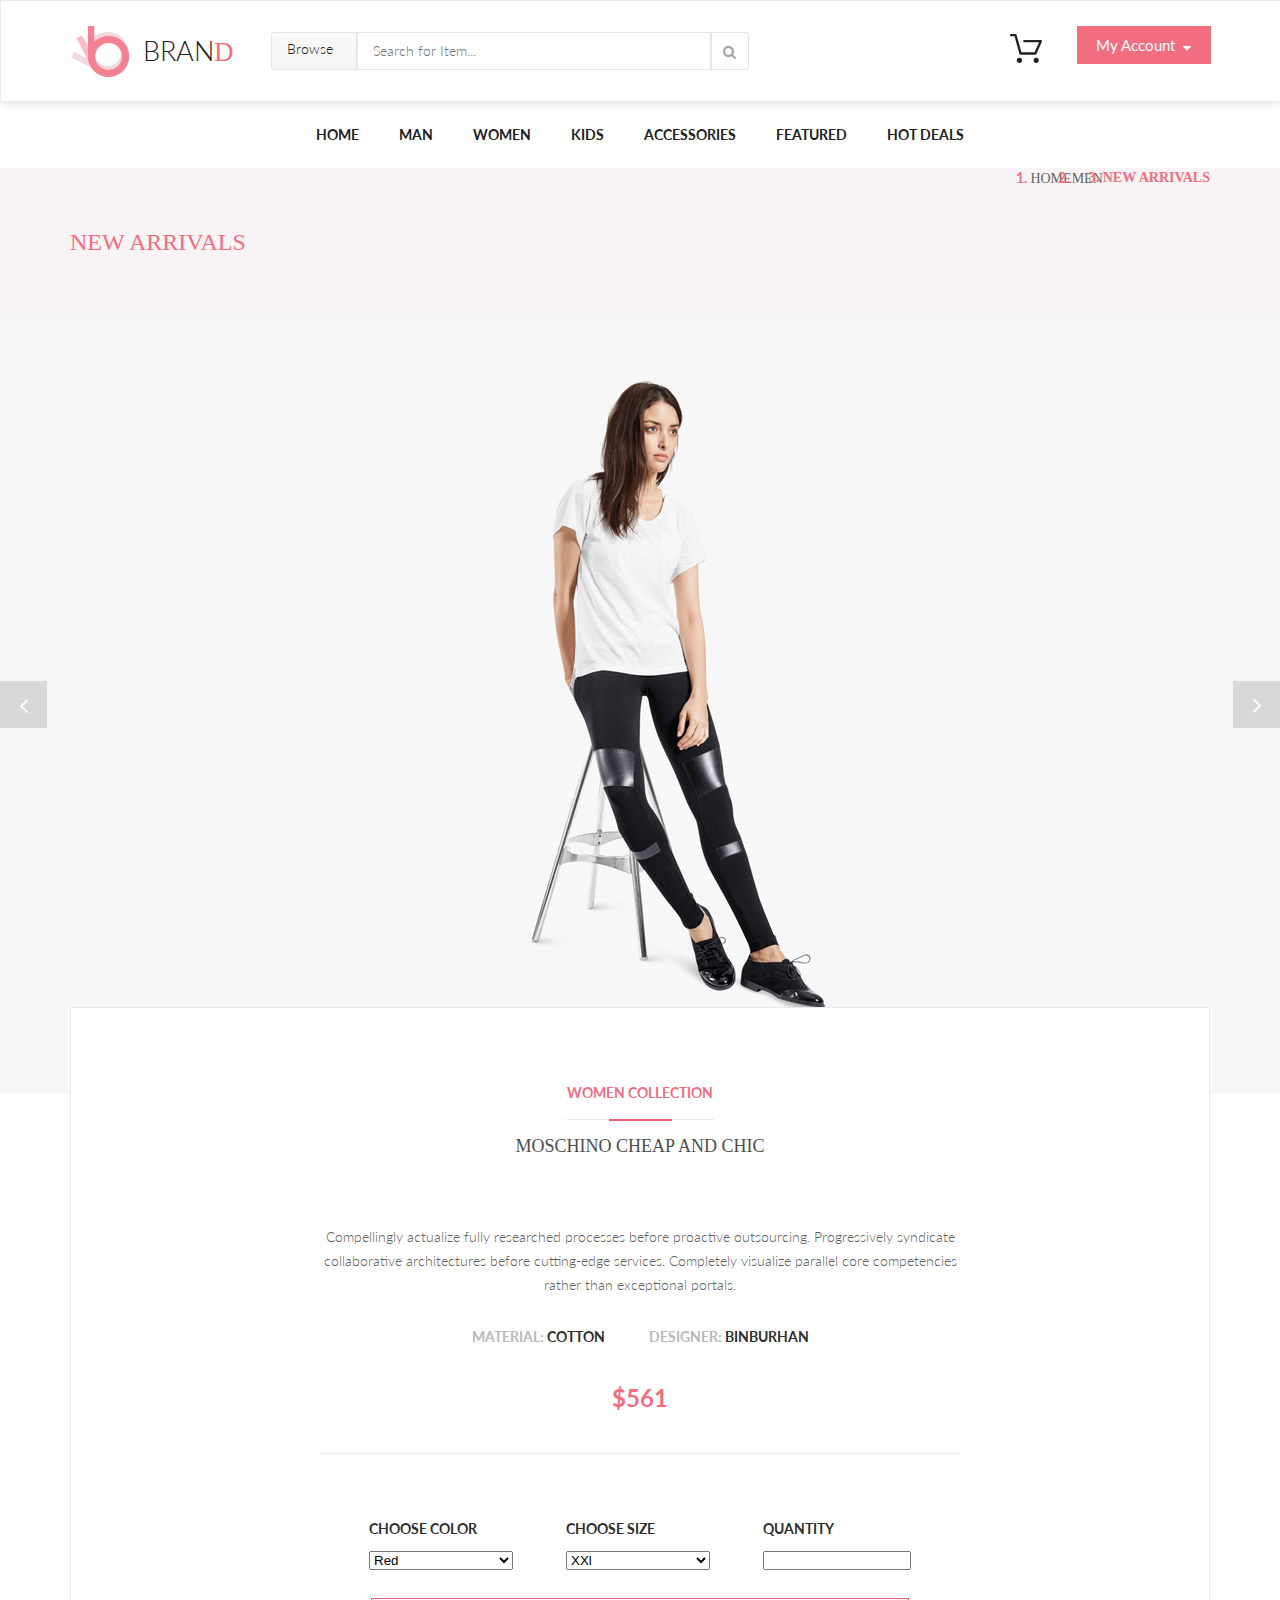
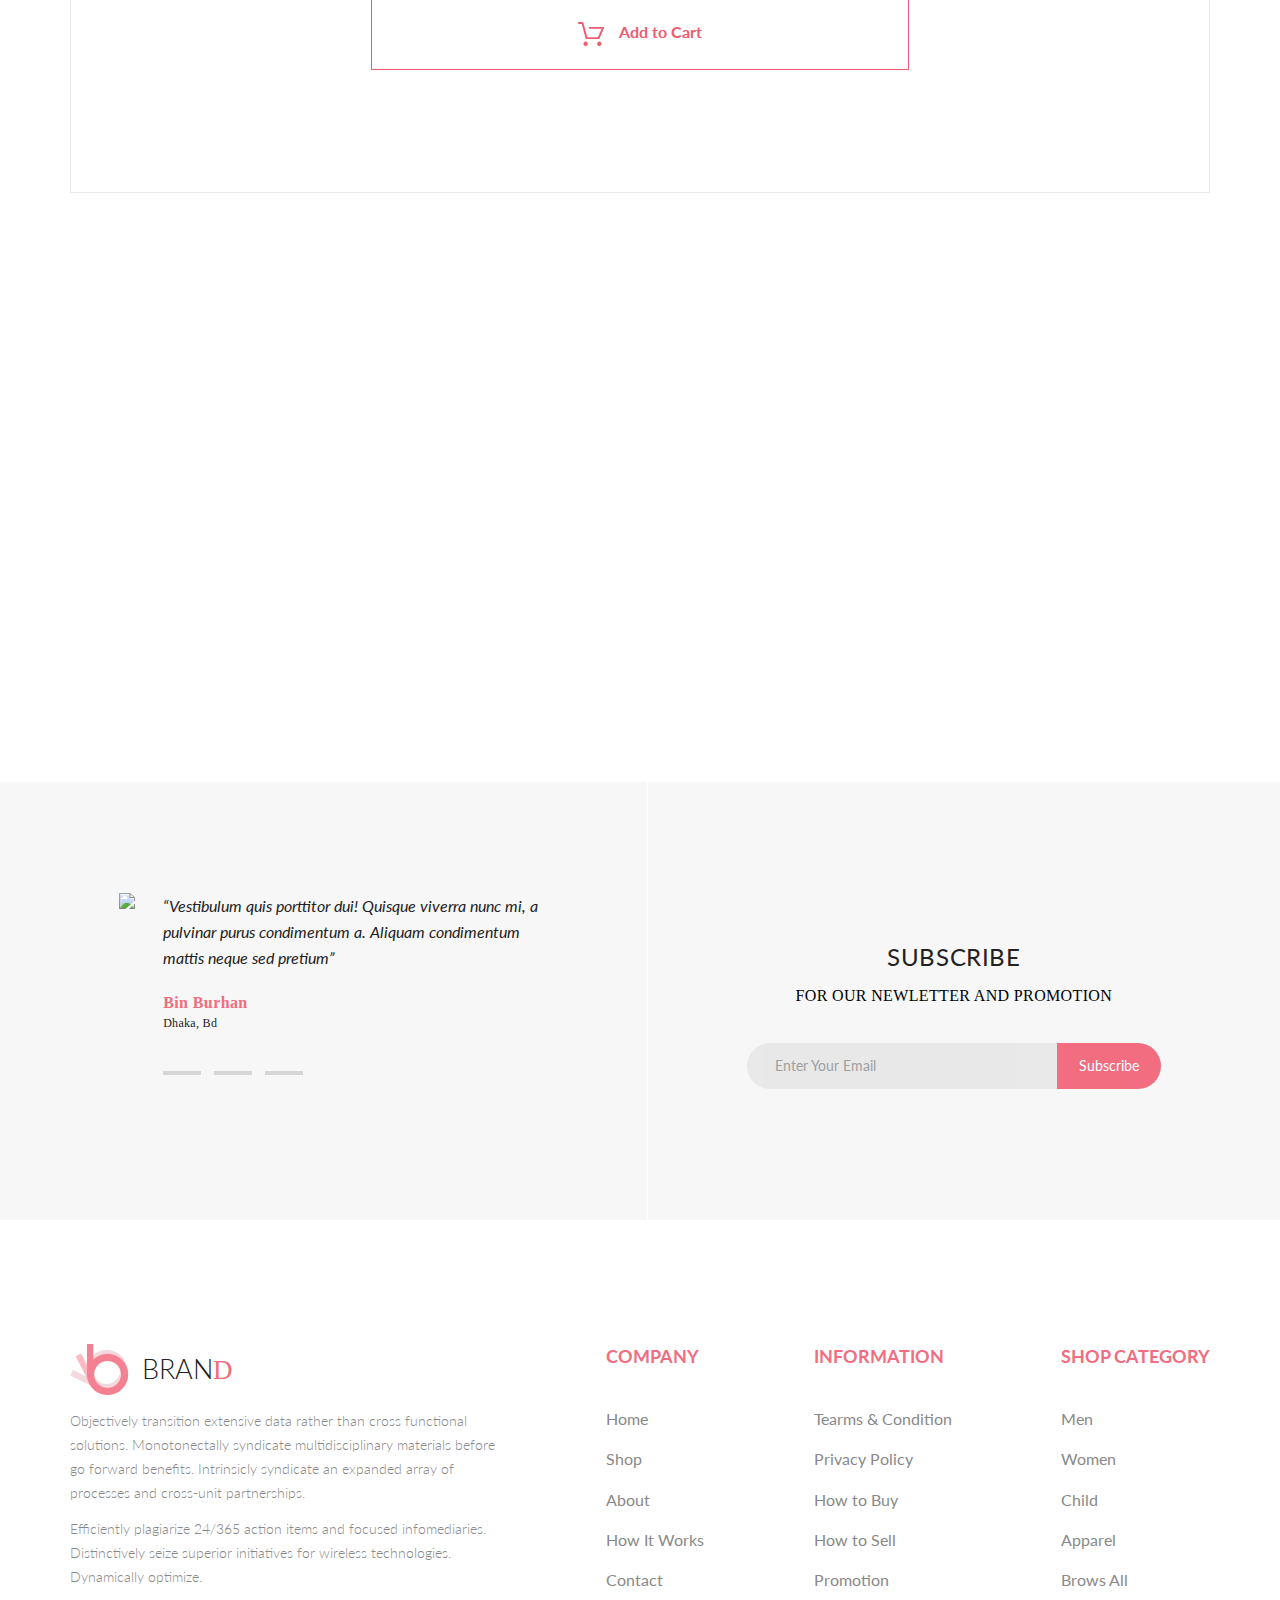
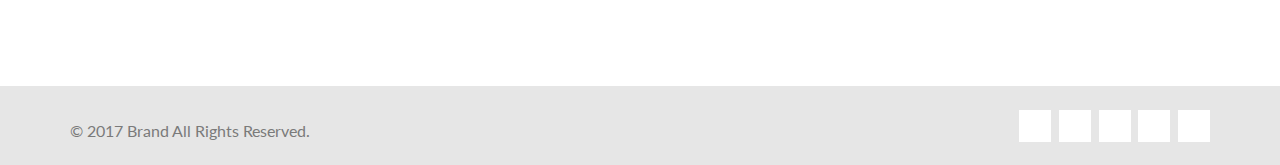
==== spa.html @ e47b5b2b "[Shop-5] Создание single page." ====
<!DOCTYPE html>
<html lang="en">
<head>
    <meta charset="UTF-8">
    <title>Title</title>
    <script src="https://kit.fontawesome.com/dd0dc6d9b7.js" crossorigin="anonymous"></script>
    <link href="https://cdn.jsdelivr.net/npm/bootstrap@5.1.0/dist/css/bootstrap.min.css" rel="stylesheet" integrity="sha384-KyZXEAg3QhqLMpG8r+8fhAXLRk2vvoC2f3B09zVXn8CA5QIVfZOJ3BCsw2P0p/We" crossorigin="anonymous">
    <link rel="preconnect" href="https://fonts.googleapis.com">
    <link rel="preconnect" href="https://fonts.gstatic.com" crossorigin>
    <link href="https://fonts.googleapis.com/css2?family=Lato:ital,wght@0,300;0,400;0,700;0,900;1,100;1,300;1,400;1,700&display=swap" rel="stylesheet">
    <link rel="stylesheet" href="style.css">
</head>
<body>
<header class="header">
    <div class="header_top">
        <div class="container">
            <div class="header_top_left">
                <a href="index.html" class="logo">
                    <img src="./img/logo.png" alt="logo" class="logo_img">
                    <div>BRAN<span class="logo_d">D</span></div>
                </a>

                <form class="form">
                    <details class="form_dropdown">
                        <summary class="form_dropdown_summary">Browse</summary>
                        <div class="browse_box">
                            <div class="browse_item">
                                <div class="menu_item_name">Women</div>
                                <a href="#" class="menu_item_link">Dresses</a>
                                <a href="#" class="menu_item_link">Tops</a>
                                <a href="#" class="menu_item_link">Sweaters/Knits</a>
                                <a href="#" class="menu_item_link">Jackets/Coats</a>
                                <a href="#" class="menu_item_link">Blazers</a>
                                <a href="#" class="menu_item_link">Denim</a>
                                <a href="#" class="menu_item_link">Leggings/Pants</a>
                                <a href="#" class="menu_item_link">Skirts/Shorts</a>
                                <a href="#" class="menu_item_link">Accessories</a>
                            </div>
                            <div class="browse_item">
                                <div class="menu_item_name">Men</div>
                                <a href="#" class="menu_item_link">Tees/Tank tops</a>
                                <a href="#" class="menu_item_link">Shirts/Polos</a>
                                <a href="#" class="menu_item_link">Sweaters</a>
                                <a href="#" class="menu_item_link">Sweatshirts/Hoodies</a>
                                <a href="#" class="menu_item_link">Blazers</a>
                                <a href="#" class="menu_item_link">Jackets/vests</a>
                            </div>
                        </div>
                    </details>
                    <input type="text" placeholder="Search for Item..."
                           class="form_input">
                    <button type="submit" class="form_button">
                        <img src="./img/button.png" alt="search">
                    </button>
                </form>
            </div>
            <div class="header_top_right">
                <div class="cart_main">
                    <a href="#" class="cart">
                        <img src="./img/Live_cart.png" alt="cart">
                    </a>
                    <div class="cart_box">
                        <a class="cart_item" href="#">
                            <div class="cart_left">
                                <img src="img/cart1.png">
                                <div class="cart_text">
                                    Rebox Zane
                                    <img src="img/stars.png">
                                    <p class="cart_text_colored">1  x   $250</p>
                                </div>
                            </div>
                            <div class="cart_right">
                                <img src="img/close.png">
                            </div>
                        </a>
                        <a class="cart_item" href="#">
                            <div class="cart_left">
                                <img src="img/cart2.png">
                                <div class="cart_text">
                                    Rebox Zane
                                    <img src="img/stars.png">
                                    <p class="cart_text_colored">1  x   $250</p>
                                </div>
                            </div>
                            <div class="cart_right">
                                <img src="img/close.png">
                            </div>
                        </a>
                        <div class="total">
                            <span>TOTAL</span>
                            <span>$500.00</span>
                        </div>

                        <div class="cart_buttons">
                            <button>Checkout</button>
                            <button>Go to cart</button>
                        </div>
                    </div>
                </div>
                <details class="button_account">
                    <summary class="button_account_summary">My Account</summary>
                    ...
                </details>
            </div>
        </div>
    </div>
</header>

<nav>
    <ul class="menu">
        <li class="menu_list"><a href="#" class="menu_link">Home</a>
            <div class="menu_box">
                <div class="menu_item">
                    <div class="menu_item_name">Women</div>
                    <a href="#" class="menu_item_link">Dresses</a>
                    <a href="#" class="menu_item_link">Tops</a>
                    <a href="#" class="menu_item_link">Sweaters/Knits</a>
                    <a href="#" class="menu_item_link">Jackets/Coats</a>
                    <a href="#" class="menu_item_link">Blazers</a>
                    <a href="#" class="menu_item_link">Denim</a>
                    <a href="#" class="menu_item_link">Leggings/Pants</a>
                    <a href="#" class="menu_item_link">Skirts/Shorts</a>
                    <a href="#" class="menu_item_link">Accessories</a>
                </div>
                <div class="menu_item">
                    <div class="menu_item_name">Women</div>
                    <a href="#" class="menu_item_link">Dresses</a>
                    <a href="#" class="menu_item_link">Tops</a>
                    <a href="#" class="menu_item_link">Sweaters/Knits</a>
                    <a href="#" class="menu_item_link">Jackets/Coats</a>
                    <a href="#" class="menu_item_link">Blazers</a>
                    <a href="#" class="menu_item_link">Denim</a>
                    <a href="#" class="menu_item_link">Leggings/Pants</a>
                    <a href="#" class="menu_item_link">Skirts/Shorts</a>
                    <a href="#" class="menu_item_link">Accessories</a>
                </div>
                <div class="menu_item">
                    <div class="menu_item_name">Women</div>
                    <a href="#" class="menu_item_link">Dresses</a>
                    <a href="#" class="menu_item_link">Tops</a>
                    <a href="#" class="menu_item_link">Sweaters/Knits</a>
                    <a href="#" class="menu_item_link">Jackets/Coats</a>
                    <a href="#" class="menu_item_link">Blazers</a>
                    <a href="#" class="menu_item_link">Denim</a>
                    <a href="#" class="menu_item_link">Leggings/Pants</a>
                    <a href="#" class="menu_item_link">Skirts/Shorts</a>
                    <a href="#" class="menu_item_link">Accessories</a>
                </div>
            </div>
        </li>
        <li class="menu_list"><a href="#" class="menu_link">Man</a>
            <div class="menu_box">
                <div class="menu_item">
                    <div class="menu_item_name">Women</div>
                    <a href="#" class="menu_item_link">Dresses</a>
                    <a href="#" class="menu_item_link">Tops</a>
                    <a href="#" class="menu_item_link">Sweaters/Knits</a>
                    <a href="#" class="menu_item_link">Jackets/Coats</a>
                    <a href="#" class="menu_item_link">Blazers</a>
                    <a href="#" class="menu_item_link">Denim</a>
                    <a href="#" class="menu_item_link">Leggings/Pants</a>
                    <a href="#" class="menu_item_link">Skirts/Shorts</a>
                    <a href="#" class="menu_item_link">Accessories</a>
                </div>
                <div class="menu_item">
                    <div class="menu_item_name">Women</div>
                    <a href="#" class="menu_item_link">Dresses</a>
                    <a href="#" class="menu_item_link">Tops</a>
                    <a href="#" class="menu_item_link">Sweaters/Knits</a>
                    <a href="#" class="menu_item_link">Jackets/Coats</a>
                    <a href="#" class="menu_item_link">Blazers</a>
                    <a href="#" class="menu_item_link">Denim</a>
                    <a href="#" class="menu_item_link">Leggings/Pants</a>
                    <a href="#" class="menu_item_link">Skirts/Shorts</a>
                    <a href="#" class="menu_item_link">Accessories</a>
                </div>
                <div class="menu_item">
                    <div class="menu_item_name">Women</div>
                    <a href="#" class="menu_item_link">Dresses</a>
                    <a href="#" class="menu_item_link">Tops</a>
                    <a href="#" class="menu_item_link">Sweaters/Knits</a>
                    <a href="#" class="menu_item_link">Jackets/Coats</a>
                    <a href="#" class="menu_item_link">Blazers</a>
                    <a href="#" class="menu_item_link">Denim</a>
                    <a href="#" class="menu_item_link">Leggings/Pants</a>
                    <a href="#" class="menu_item_link">Skirts/Shorts</a>
                    <a href="#" class="menu_item_link">Accessories</a>
                </div>
            </div>
        </li>
        <li class="menu_list"><a href="#" class="menu_link">Women</a>
            <div class="menu_box">
                <div class="menu_item">
                    <div class="menu_item_name">Women</div>
                    <a href="#" class="menu_item_link">Dresses</a>
                    <a href="#" class="menu_item_link">Tops</a>
                    <a href="#" class="menu_item_link">Sweaters/Knits</a>
                    <a href="#" class="menu_item_link">Jackets/Coats</a>
                    <a href="#" class="menu_item_link">Blazers</a>
                    <a href="#" class="menu_item_link">Denim</a>
                    <a href="#" class="menu_item_link">Leggings/Pants</a>
                    <a href="#" class="menu_item_link">Skirts/Shorts</a>
                    <a href="#" class="menu_item_link">Accessories</a>
                </div>
                <div class="menu_item">
                    <div class="menu_item_name">Women</div>
                    <a href="#" class="menu_item_link">Dresses</a>
                    <a href="#" class="menu_item_link">Tops</a>
                    <a href="#" class="menu_item_link">Sweaters/Knits</a>
                    <a href="#" class="menu_item_link">Jackets/Coats</a>
                    <a href="#" class="menu_item_link">Blazers</a>
                    <a href="#" class="menu_item_link">Denim</a>
                    <a href="#" class="menu_item_link">Leggings/Pants</a>
                    <a href="#" class="menu_item_link">Skirts/Shorts</a>
                    <a href="#" class="menu_item_link">Accessories</a>
                </div>
                <div class="menu_item">
                    <div class="menu_item_name">Women</div>
                    <a href="#" class="menu_item_link">Dresses</a>
                    <a href="#" class="menu_item_link">Tops</a>
                    <a href="#" class="menu_item_link">Sweaters/Knits</a>
                    <a href="#" class="menu_item_link">Jackets/Coats</a>
                    <a href="#" class="menu_item_link">Blazers</a>
                    <a href="#" class="menu_item_link">Denim</a>
                    <a href="#" class="menu_item_link">Leggings/Pants</a>
                    <a href="#" class="menu_item_link">Skirts/Shorts</a>
                    <a href="#" class="menu_item_link">Accessories</a>
                </div>
            </div>
        </li>
        <li class="menu_list"><a href="#" class="menu_link">Kids</a>
            <div class="menu_box">
                <div class="menu_item">
                    <div class="menu_item_name">Women</div>
                    <a href="#" class="menu_item_link">Dresses</a>
                    <a href="#" class="menu_item_link">Tops</a>
                    <a href="#" class="menu_item_link">Sweaters/Knits</a>
                    <a href="#" class="menu_item_link">Jackets/Coats</a>
                    <a href="#" class="menu_item_link">Blazers</a>
                    <a href="#" class="menu_item_link">Denim</a>
                    <a href="#" class="menu_item_link">Leggings/Pants</a>
                    <a href="#" class="menu_item_link">Skirts/Shorts</a>
                    <a href="#" class="menu_item_link">Accessories</a>
                </div>
                <div class="menu_item">
                    <div class="menu_item_name">Women</div>
                    <a href="#" class="menu_item_link">Dresses</a>
                    <a href="#" class="menu_item_link">Tops</a>
                    <a href="#" class="menu_item_link">Sweaters/Knits</a>
                    <a href="#" class="menu_item_link">Jackets/Coats</a>
                    <a href="#" class="menu_item_link">Blazers</a>
                    <a href="#" class="menu_item_link">Denim</a>
                    <a href="#" class="menu_item_link">Leggings/Pants</a>
                    <a href="#" class="menu_item_link">Skirts/Shorts</a>
                    <a href="#" class="menu_item_link">Accessories</a>
                </div>
                <div class="menu_item">
                    <div class="menu_item_name">Women</div>
                    <a href="#" class="menu_item_link">Dresses</a>
                    <a href="#" class="menu_item_link">Tops</a>
                    <a href="#" class="menu_item_link">Sweaters/Knits</a>
                    <a href="#" class="menu_item_link">Jackets/Coats</a>
                    <a href="#" class="menu_item_link">Blazers</a>
                    <a href="#" class="menu_item_link">Denim</a>
                    <a href="#" class="menu_item_link">Leggings/Pants</a>
                    <a href="#" class="menu_item_link">Skirts/Shorts</a>
                    <a href="#" class="menu_item_link">Accessories</a>
                </div>
            </div>
        </li>
        <li class="menu_list"><a href="#" class="menu_link">Accessories</a>
            <div class="menu_box">
                <div class="menu_item">
                    <div class="menu_item_name">Women</div>
                    <a href="#" class="menu_item_link">Dresses</a>
                    <a href="#" class="menu_item_link">Tops</a>
                    <a href="#" class="menu_item_link">Sweaters/Knits</a>
                    <a href="#" class="menu_item_link">Jackets/Coats</a>
                    <a href="#" class="menu_item_link">Blazers</a>
                    <a href="#" class="menu_item_link">Denim</a>
                    <a href="#" class="menu_item_link">Leggings/Pants</a>
                    <a href="#" class="menu_item_link">Skirts/Shorts</a>
                    <a href="#" class="menu_item_link">Accessories</a>
                </div>
                <div class="menu_item">
                    <div class="menu_item_name">Women</div>
                    <a href="#" class="menu_item_link">Dresses</a>
                    <a href="#" class="menu_item_link">Tops</a>
                    <a href="#" class="menu_item_link">Sweaters/Knits</a>
                    <a href="#" class="menu_item_link">Jackets/Coats</a>
                    <a href="#" class="menu_item_link">Blazers</a>
                    <a href="#" class="menu_item_link">Denim</a>
                    <a href="#" class="menu_item_link">Leggings/Pants</a>
                    <a href="#" class="menu_item_link">Skirts/Shorts</a>
                    <a href="#" class="menu_item_link">Accessories</a>
                </div>
                <div class="menu_item">
                    <div class="menu_item_name">Women</div>
                    <a href="#" class="menu_item_link">Dresses</a>
                    <a href="#" class="menu_item_link">Tops</a>
                    <a href="#" class="menu_item_link">Sweaters/Knits</a>
                    <a href="#" class="menu_item_link">Jackets/Coats</a>
                    <a href="#" class="menu_item_link">Blazers</a>
                    <a href="#" class="menu_item_link">Denim</a>
                    <a href="#" class="menu_item_link">Leggings/Pants</a>
                    <a href="#" class="menu_item_link">Skirts/Shorts</a>
                    <a href="#" class="menu_item_link">Accessories</a>
                </div>
            </div>
        </li>
        <li class="menu_list last"><a href="#" class="menu_link">Featured</a>
            <div class="menu_box">
                <div class="menu_item">
                    <div class="menu_item_name">Women</div>
                    <a href="#" class="menu_item_link">Dresses</a>
                    <a href="#" class="menu_item_link">Tops</a>
                    <a href="#" class="menu_item_link">Sweaters/Knits</a>
                    <a href="#" class="menu_item_link">Jackets/Coats</a>
                    <a href="#" class="menu_item_link">Blazers</a>
                    <a href="#" class="menu_item_link">Denim</a>
                    <a href="#" class="menu_item_link">Leggings/Pants</a>
                    <a href="#" class="menu_item_link">Skirts/Shorts</a>
                    <a href="#" class="menu_item_link">Accessories</a>
                </div>
                <div class="menu_item">
                    <div class="menu_item_name">Women</div>
                    <a href="#" class="menu_item_link">Dresses</a>
                    <a href="#" class="menu_item_link">Tops</a>
                    <a href="#" class="menu_item_link">Sweaters/Knits</a>
                    <a href="#" class="menu_item_link">Jackets/Coats</a>
                    <a href="#" class="menu_item_link">Blazers</a>
                    <a href="#" class="menu_item_link">Denim</a>
                    <a href="#" class="menu_item_link">Leggings/Pants</a>
                    <a href="#" class="menu_item_link">Skirts/Shorts</a>
                    <a href="#" class="menu_item_link">Accessories</a>
                </div>
                <div class="menu_item">
                    <div class="menu_item_name">Women</div>
                    <a href="#" class="menu_item_link">Dresses</a>
                    <a href="#" class="menu_item_link">Tops</a>
                    <a href="#" class="menu_item_link">Sweaters/Knits</a>
                    <a href="#" class="menu_item_link">Jackets/Coats</a>
                    <a href="#" class="menu_item_link">Blazers</a>
                    <a href="#" class="menu_item_link">Denim</a>
                    <a href="#" class="menu_item_link">Leggings/Pants</a>
                    <a href="#" class="menu_item_link">Skirts/Shorts</a>
                    <a href="#" class="menu_item_link">Accessories</a>
                </div>
            </div>
        </li>
        <li class="menu_list last"><a href="#" class="menu_link">Hot Deals</a>
            <div class="menu_box">
                <div class="menu_item">
                    <div class="menu_item_name">Women</div>
                    <a href="#" class="menu_item_link">Dresses</a>
                    <a href="#" class="menu_item_link">Tops</a>
                    <a href="#" class="menu_item_link">Sweaters/Knits</a>
                    <a href="#" class="menu_item_link">Jackets/Coats</a>
                    <a href="#" class="menu_item_link">Blazers</a>
                    <a href="#" class="menu_item_link">Denim</a>
                    <a href="#" class="menu_item_link">Leggings/Pants</a>
                    <a href="#" class="menu_item_link">Skirts/Shorts</a>
                    <a href="#" class="menu_item_link">Accessories</a>
                </div>
                <div class="menu_item">
                    <div class="menu_item_name">Women</div>
                    <a href="#" class="menu_item_link">Dresses</a>
                    <a href="#" class="menu_item_link">Tops</a>
                    <a href="#" class="menu_item_link">Sweaters/Knits</a>
                    <a href="#" class="menu_item_link">Jackets/Coats</a>
                    <a href="#" class="menu_item_link">Blazers</a>
                    <a href="#" class="menu_item_link">Denim</a>
                    <a href="#" class="menu_item_link">Leggings/Pants</a>
                    <a href="#" class="menu_item_link">Skirts/Shorts</a>
                    <a href="#" class="menu_item_link">Accessories</a>
                </div>
                <div class="menu_item">
                    <div class="menu_item_name">Women</div>
                    <a href="#" class="menu_item_link">Dresses</a>
                    <a href="#" class="menu_item_link">Tops</a>
                    <a href="#" class="menu_item_link">Sweaters/Knits</a>
                    <a href="#" class="menu_item_link">Jackets/Coats</a>
                    <a href="#" class="menu_item_link">Blazers</a>
                    <a href="#" class="menu_item_link">Denim</a>
                    <a href="#" class="menu_item_link">Leggings/Pants</a>
                    <a href="#" class="menu_item_link">Skirts/Shorts</a>
                    <a href="#" class="menu_item_link">Accessories</a>
                </div>
            </div>
        </li>
    </ul>
</nav>

<div class="breadcrumbs">
    <div class="container">
        <div class="breadcrumb_name">New Arrivals </div>
        <nav aria-label="breadcrumb">
            <ol class="breadcrumb">
                <li class="breadcrumb-item"><a href="#">Home</a></li>
                <li class="breadcrumb-item"><a href="#">Men</a></li>
                <li class="breadcrumb-item active" aria-current="page">New Arrivals</li>
            </ol>
        </nav>
    </div>
</div>

<div class="card_box">
    <div class="slider_spa">
        <button class="slider_button">
            <img src="img/button_left.png">
        </button>
        <img src="img/slider2.png">
        <button class="slider_button">
            <img src="img/button_right.png">
        </button>
    </div>

    <div class="item_card">
        <div class="container">
            <div class="item_card_box">
                <div class="item_card_text_colored">WOMEN COLLECTION</div>
                <div class="item_card_border">
                    <div class="item_card_border_colored"></div>
                </div>
                <div class="item_card_h1">Moschino Cheap And Chic</div>
                <div class="item_card_text">Compellingly actualize fully researched processes before proactive outsourcing. Progressively syndicate collaborative architectures before cutting-edge services. Completely visualize parallel core competencies rather than exceptional portals. </div>
                <div class="item_card_info">
                    <div>MATERIAL: <span>COTTON</span></div>
                    <div class="last">DESIGNER: <span>BINBURHAN</span></div>
                </div>
                <div class="item_card_text_colored h1_text">$561</div>
                <div class="choose">
                    <div class="choose_item">
                        <label for="color">CHOOSE COLOR</label>
                        <select id="color">
                            <option>Red</option>
                        </select>
                    </div>
                    <div class="choose_item">
                        <label for="size">CHOOSE SIZE</label>
                        <select id="size">
                            <option>XXl</option>
                        </select>
                    </div>
                    <div class="choose_item">
                        <label for="quantity">QUANTITY</label>
                        <input id="quantity" type="number" min="2" max="10">
                    </div>
                </div>
                <button class="item_card_button">
                    <img src="img/cart_spa.png">
                    <div>Add to Cart</div>
                </button>
            </div>
        </div>
    </div>
</div>

<div class="like"></div>

<div class="subscribe">
    <div class="subscribe_bgc">
        <div class="container container_subscribe">
            <figure class="subscribe_box_left">

                <img src="img/photo.png" class="subscribe_photo">
                <div class="subscribe_text">
                    <div class="subscribe_quote">
                        “Vestibulum quis porttitor dui! Quisque viverra nunc mi,
                        a pulvinar purus condimentum a. Aliquam condimentum mattis neque sed pretium”
                    </div>
                    <div class="subscribe_name_colored">Bin Burhan</div>
                    <div class="subscribe_name">Dhaka, Bd</div>
                    <div class="subscribe_slider">
                        <button class="subscribe_slider_item" type="button"></button>
                        <button class="subscribe_slider_item" type="button"></button>
                        <button class="subscribe_slider_item" type="button"></button>
                    </div>
                </div>
            </figure>
            <div class="subscribe_box_center"></div>
            <div class="subscribe_box_right">
                <div class="subscribe_name_h1">Subscribe</div>
                <div class="subscribe_name_h3">
                    FOR OUR NEWLETTER AND PROMOTION
                </div>

                <form class="subscribe_form">
                    <input type="email" placeholder="Enter Your Email" class="subscribe_form_input">
                    <button type="submit" class="subscribe_form_button">Subscribe</button>
                </form>
            </div>
        </div>
    </div>
</div>

<footer class="footer">
    <div class="footer_top">
        <div class="
container">
            <div class="footer_top_box">
                <a href="index.html" class="logo">
                    <img src="./img/logo.png" alt="logo" class="logo_img">
                    <div>BRAN<span class="logo_d">D</span></div>
                </a>
                <div class="footer_top_text">
                    <p class="footer_top_text_p">Objectively transition extensive data rather than cross functional solutions. Monotonectally syndicate multidisciplinary materials before go forward benefits. Intrinsicly syndicate an expanded array of processes and cross-unit partnerships. </p>
                    <p class="footer_top_text_p">Efficiently plagiarize 24/365 action items and focused infomediaries.
                        Distinctively seize superior initiatives for wireless technologies. Dynamically optimize.</p>

                </div>
            </div>

            <div class="footer_top_box">
                <div class="footer_top_name">COMPANY</div>
                <div class="footer_top_text">
                    <a href="#" class="footer_top_link">Home</a>
                    <a href="#" class="footer_top_link">Shop</a>
                    <a href="#" class="footer_top_link">About</a>
                    <a href="#" class="footer_top_link">How It Works</a>
                    <a href="#" class="footer_top_link">Contact</a>
                </div>
            </div>

            <div class="footer_top_box">
                <div class="footer_top_name">INFORMATION</div>
                <div class="footer_top_text">
                    <a href="#" class="footer_top_link">Tearms & Condition</a>
                    <a href="#" class="footer_top_link">Privacy Policy</a>
                    <a href="#" class="footer_top_link">How to Buy</a>
                    <a href="#" class="footer_top_link">How to Sell</a>
                    <a href="#" class="footer_top_link">Promotion</a>
                </div>
            </div>

            <div class="footer_top_box">
                <div class="footer_top_name">SHOP CATEGORY</div>
                <div class="footer_top_text">
                    <a href="#" class="footer_top_link">Men</a>
                    <a href="#" class="footer_top_link">Women</a>
                    <a href="#" class="footer_top_link">Child</a>
                    <a href="#" class="footer_top_link">Apparel</a>
                    <a href="#" class="footer_top_link">Brows All</a>
                </div>
            </div>
        </div>
    </div>
    <div class="footer_bottom">
        <div class="container">
            <div class="footer_bottom_box">© 2017  Brand  All Rights Reserved.</div>
            <div class="footer_bottom_box bottom_items_box">
                <div class="footer_bottom_item">
                    <a class="footer_bottom_link link1" href="#"></a>
                </div>
                <div class="footer_bottom_item">
                    <a class="footer_bottom_link link2" href="#"></a>
                </div>
                <div class="footer_bottom_item">
                    <a class="footer_bottom_link link3" href="#"></a>
                </div>
                <div class="footer_bottom_item">
                    <a class="footer_bottom_link link4" href="#"></a>
                </div>
                <div class="footer_bottom_item">
                    <a class="footer_bottom_link link5" href="#"></a>
                </div>
            </div>
        </div>
    </div>
</footer>
</body>
</html>
---- style.css ----
* {
    margin: 0;
    padding: 0;
}

.container {
    width: 1140px;
    margin: 0 auto;
    display: flex;
    justify-content: space-between;
}

.header_top {
    align-items: center;
    width: 100%;
    display: flex;
    justify-content: space-between;
    height: 100px;
    box-shadow: 0 0 10px rgba(0, 0, 0, 0.17);
    border: 1px solid #ececec;
    background-color: #ffffff;
}

.header_top_left {
    display: flex;
    align-items: center;

}

.logo {
    display: flex;
    align-items: center;
    text-decoration: none;
    color: #222222;
    font-family: Lato;
    font-size: 27px;
    font-weight: 300;
    line-height: 32px;
    text-align: center;
    text-transform: uppercase;
    margin: auto 0;
}

.logo_img {
    width: 59px;
    height: 51px;
    margin-right: 13px;
}

.logo_d {
    color: #f16d7f;
    font-family: "Lato - Black";
    font-weight: 400;
    letter-spacing: 0.68px;
}
.form {
    display: flex;
    margin-left: 37px;
    height: 38px;
}

.form_dropdown {
    position: relative;
    border-radius: 3px 0 0 3px;
    border: 1px solid #e6e6e6;
    background-color: #cdcdcc;
    background-image: linear-gradient(to bottom, #f9f9f9 0%, #f5f5f5 100%);
    padding-right: 8px;
    padding-left: 15px;
    color: #222222;
    font-family: Lato;
    font-size: 14px;
    font-weight: 300;
    line-height: 32px;
}

.form_dropdown_summary {
    display: block;
    cursor: pointer;
}

.form_dropdown_summary::-webkit-details-marker {
    display: none;
}

.form_dropdown_summary::after {
    content: url("img/browse.png");
    margin-left: 8px;
    padding-right: 0.5em;
}

.form_dropdown[open] > summary::after {
    content: url("img/browse.png");
}

.browse_box, .cart_box {
    padding: 19px 15px;
    box-shadow: 0 3px 6px rgba(0, 0, 0, 0.08);
    border: 1px solid #e9e9e9;
    border-radius: 5px;
    background-color: #ffffff;
    z-index: 5;
}

.browse_box {
    position: absolute;
    left: -1px;
    top: 35px;
}

.browse_box:before {
    content: "";
    display: block;
    width: 12px;
    height: 12px;
    background-color: white;
    border-top: 1px solid #e9e9e9;
    border-left: 1px solid #e9e9e9;
    position: absolute;
    transform: rotate(45deg);
    top: -7px;
    left: 67px;
}

.browse_item {
    margin-bottom: 15px;
}

.browse_item:last-of-type {
    margin-bottom: 0;
}

.form_input {
    padding-right: 160px;
    padding-left: 15px;
    border: 1px solid #e6e6e6;
    background-color: #ffffff;
    color: #a4a4a4;
    font-family: Lato;
    font-size: 14px;
    font-weight: 300;
    line-height: 32px;
}

.form_input:focus {
    outline: none;
}

.form_button {
    border: 1px solid #e6e6e6;
    border-radius: 0 3px 3px 0;
    padding: 12px 11px;
    background-color: #ffffff;
}

.header_top_right {
    display: flex;
    justify-content: flex-end;
    position: relative;
}

.cart {
    width: 32px;
    height: 29px;
    text-decoration: none;
}
.cart_main:hover .cart_box {
    display: flex;
    flex-direction: column;
}

.cart_box {
    position: absolute;
    display: none;
    top: 56px;
    left: -15px;
}

.cart_box:before {
    content: "";
    display: block;
    width: 12px;
    height: 12px;
    background-color: white;
    border-top: 1px solid #e9e9e9;
    border-left: 1px solid #e9e9e9;
    position: absolute;
    transform: rotate(45deg);
    top: -7px;
    left: 26px;
}

.cart_item {
    display: flex;
    padding-bottom: 16px;
    border-bottom: 1px solid #ededed;
    margin-bottom: 16px;
    text-decoration: none;
}

.cart_left {
    display: flex;
    justify-content: space-between;
    margin-right: 55px;
}

.cart_text {
    display: flex;
    flex-direction: column;
    margin-left: 14px;
    margin-bottom: 19px;
    justify-content: space-between;
    color: #222222;
    font-family: Lato;
    font-size: 12px;
    font-weight: 700;
    text-transform: uppercase;
}

.cart_text_colored {
    color: #f16d7f;
    font-family: Lato;
    font-size: 12px;
    font-weight: 400;
    text-transform: uppercase;
}

.cart_right {
    display: flex;
    align-self: center;
}

.total {
    color: #222222;
    font-family: Lato;
    font-size: 16px;
    font-weight: 700;
    text-transform: uppercase;
    display: flex;
    justify-content: space-between;
    margin-bottom: 32px;
}

.cart_buttons {
    display: flex;
    flex-direction: column;
}

.cart_buttons button {
    width: 225px;
    height: 50px;
    background-color: #ffffff;
    border: 1px solid #eaeaea;
    color: #4a4a4a;
    font-family: Lato;
    font-size: 14px;
    font-weight: 700;
    text-align: center;
    text-transform: uppercase;
    margin-bottom: 11px;
}

.cart_buttons button:last-of-type {
    margin-bottom: 0;
}

.cart_buttons button:hover {
    color: #f16d7f;
    border: 1px solid #f16d7f;;
}

.button_account {
    height: 38px;
    line-height: 38px;
    display: flex;
    align-items: center;
    background-color: #f16d7f;
    padding: 0 12px 0 19px;
    border: none;
    color: #ffffff;
    font-family: Lato;
    font-size: 15px;
    font-weight: 400;
    text-align: right;
    margin-left: 26px;
}
.button_account_summary {
    display: block;
    cursor: pointer;
}

.button_account_summary::-webkit-details-marker {
    display: none;
}

.button_account_summary::after {
    content: url("img/button_account.png");
    margin-left: 8px;
    padding-right: 0.5em;
}


.button_account[open] > summary::after {
    content: url("img/button_account.png");
}

.menu {
    display: flex;
    justify-content: center;
    list-style-type: none;
}

.menu_list {
    position: relative;
}


.last:hover .menu_box {
    right: 0;
    left: auto;
}

.last:hover .menu_box:before {
    right: 56px;
    left: auto;
}

.menu_link {
    text-decoration: none;
    display: block;
    color: #222222;
    padding: 20px 20px;
    font-family: Lato;
    font-size: 14px;
    font-weight: 700;
    line-height: 26px;
    text-transform: uppercase;
}

.menu_list:hover .menu_box {
    display: flex;
}

.menu_box{
    top: 57px;
    display: none;
    position: absolute;
    z-index: 3;
    border-radius: 5px;
    background-color: #ffffff;
    padding: 20px;
    box-shadow: 0 3px 6px rgba(0, 0, 0, 0.08);
    border: 1px solid #e9e9e9;
}

.menu_box:before {
    content: "";
    display: block;
    width: 12px;
    height: 12px;
    background-color: white;
    border-top: 1px solid #e9e9e9;
    border-left: 1px solid #e9e9e9;
    position: absolute;
    transform: rotate(45deg);
    top: -7px;
    left: 36px;
}

.menu_item {
    margin-right: 46px;
}

.menu_item:last-of-type {
    margin: 0;
}

.menu_item_name {
    color: #232323;
    font-family: Lato;
    font-size: 14px;
    font-weight: 400;
    text-transform: uppercase;
    border-bottom: 1px solid #e8e8e8;
    width: 235px;
}


.menu_item_link {
    text-decoration: none;
    color: #646464;
    font-family: Lato;
    font-size: 14px;
    font-weight: 400;
    display: block;
    line-height: 28px;
}

.menu_item_link:hover {
    color: #f16d7f;

}

.slider {
    background: #e8e8e8;
    margin-bottom: 98px;
}

.slider_img {
    position: relative;
}

.slider_name {
    z-index: 2;
    position: absolute;
    margin-top: 224px;
}

.slider_text {
    padding-left: 12px;
    border-left: 12px solid #f16d7f;
}

.slider_text_h1 {
    font-size: 60px;
    line-height: 43px;
    letter-spacing: 1.5px;
}

.slider_text_h2 {
    margin-top: 50px;
    color: #222222;
    font-family: "Lato - Black";
    line-height: 0;
    font-size: 40px;
    font-weight: 400;
    text-align: right;
    text-transform: uppercase;
}

.slider_text_colored {
    color: #f16d7f;
    line-height: 28px;
    letter-spacing: 1px;
}

.sale {
    display: flex;
    flex-wrap: wrap;
    justify-content: space-between;
    margin-bottom: 100px;
}

.sale_box {
    display: flex;
    flex-direction: column;
}

.sale_item {
    text-decoration: none;
    display: flex;
    margin-bottom: 20px;
}

.sale_item_bgc {
    background-color: #dadad2;
    height: 261px;
}

.sale_img {
    position: relative;
}

.sale_img_right {
    margin-left: auto;
    height: 240px;
}

.sale_text {
    display: flex;
    flex-direction: column;
    margin-top: 26px;
    position: absolute;
    min-width: 125px;
    padding: 16px 20px 16px 19px;
    background-color: #ffffff;
}

.sale_text_h3 {
    color: #222222;
    font-family: "Lato - Black";
    font-size: 18px;
    font-weight: 400;
    text-align: left;
    text-transform: uppercase;
}

.sale_text_colored {
    color: #f16d7f;
    font-size: 30px;
    letter-spacing: 0.75px;
    text-transform: uppercase;
}

.container_items {
    display: block;
}

.items_h1 {
    color: #222222;
    font-family: Lato;
    font-size: 30px;
    font-weight: 700;
    line-height: 54px;
    text-align: center;
}

.items_h2 {
    color: #9f9f9f;
    font-family: Lato;
    font-size: 14px;
    font-weight: 400;
    line-height: 54px;
    text-align: center;
    margin-bottom: 59px;
}

.items_flex {
    display: flex;
    flex-wrap: wrap;
    justify-content: space-between;
}

.card {
    width: 263px;
    margin-bottom: 39px;
    display: flex;
    position: relative;
}

.card_link {
    width: 100%;
    display: flex;
    flex-direction: column;
    text-decoration: none;
}

.card_img {
    width: 100%;
}

.card_text {
    color: #222222;
    font-family: Lato;
    font-size: 13px;
    font-weight: 400;
    text-transform: uppercase;
    margin-top: 18px;
    margin-bottom: 17px;
}

.card_text_colored {
    color: #f16d7f;
    font-family: Lato;
    font-size: 16px;
    font-weight: 700;
    text-transform: uppercase;
    margin-bottom: 21px;
}

.card_text, .card_text_colored {
    margin-left: 15px;
}

.card_img_hover {
    position: absolute;
    width: 100%;
    display: none;
}

.card_button {
    display: flex;
    align-self: center;
    align-items: center;
    background-color: transparent;
    border: 1px solid #ffffff;
    padding: 15px 13px;
}

.card_button_cart {
    margin-right: 8px;
}

.card:hover .card_img {
    filter: brightness(50%);
}

.card:hover .card_img_hover {
    display: flex;
    justify-content: space-around;
    top: 98px;
}

.card:hover {
    box-shadow: 0 5px 8px rgba(0, 0, 0, 0.16);
}

.button_products {
    display: flex;
    height: 48px;
    margin: 79px auto 113px auto;
    padding-left: 24px;
    padding-right: 19px;
    background-color: #f16d7f;
    align-items: center;
    border: none;
}

.button_products_text {
    margin-right: 9px;
    color: #ffffff;
    font-family: Lato;
    font-size: 16px;
    font-weight: 700;
    line-height: 54px;
    text-align: center;
}

.offer {
    margin-bottom: 97px;
}

.container_offer {
    justify-content: flex-start;
}

.offer_box {
    background-color: #222224;
    display: flex;
}

.offer_box_column {
    width: 100%;
    flex-direction: column;
    justify-content: space-around;
}

.offer_img {
    position: relative;
}

.offer_name {
    position: absolute;
    margin-top: 146px;
    margin-left: 39px;
    color: #ffffff;
}
.offer_name_h1 {
    font-family: Lato;
    font-size: 54px;
    font-weight: 700;
    text-align: left;
    text-transform: uppercase;
}

.offer_name_h1_colored {
    color: #f16d7f;
    letter-spacing: 1.5px;
}

.offer_name_h3 {
    font-size: 32px;
    letter-spacing: 0.9px;
}

.offer_item {
    display: flex;
    justify-content: space-around;
}

.offer_item_img {
    align-self: flex-start;
}

.offer_text {
    width: 219px;
}

.offer_text_name {
    margin-bottom: 17px;
    color: #fbfbfb;
    font-family: Lato;
    font-size: 20px;
    font-weight: 700;
    text-align: left;
}

.offer_text_text {
    color: #fbfbfb;
    font-family: Lato;
    font-size: 14px;
    font-weight: 300;
    line-height: 24px;
    text-align: left;
}

.subscribe {
    position: relative;
    width: 100%;
    height: 438px;
    background: url("img/subscribe.png") no-repeat;
    background-size: cover;
    margin-bottom: 109px;
}

.subscribe_bgc {
    position: absolute;
    width: 100%;
    height: 438px;
    background: rgba(244, 244, 244, 0.7);
    background-size: cover;
}

.container_subscribe {
    justify-content: space-around;
}

.subscribe_box_left {
    display: flex;
    justify-content: space-between;
    margin-top: 111px;
}

.subscribe_photo {
    align-self: flex-start;
}

.subscribe_text {
    display: flex;
    flex-direction: column;
    margin-left: 28px;
}

.subscribe_quote {
    color: #222224;
    font-family: Lato;
    font-size: 16px;
    font-style: italic;
    line-height: 26px;
    text-align: left;
    width: 386px;
}

.subscribe_name_colored {
    color: #f16d7f;
    font-size: 16px;
    font-weight: 700;
    text-align: left;
    font-family: "Lato - Bold";
    letter-spacing: 0.4px;
    line-height: 26px;
    margin-top: 19px;
}

.subscribe_name {
    color: #222224;
    font-family: "Lato Light";
    font-size: 12px;
    font-weight: 300;
    letter-spacing: 0.3px;
    line-height: 14px;
}

.subscribe_slider {
    display: flex;
    width: 140px;
    justify-content: space-between;
    margin-top: 41px;
}

.subscribe_slider_item {
    width: 38px;
    height: 4px;
    background-color: #d6d6d6;
    border: none;
}

.subscribe_slider_item:hover {
    background-color: #f16d7f;
}

.subscribe_box_center {
    width: 1px;
    height: 438px;
    background-color: #ffffff;
}

.subscribe_name_h1 {
    margin-top: 148px;
    color: #222224;
    font-family: Lato;
    font-weight: 400;
    text-align: center;
    font-size: 24px;
    letter-spacing: 0.6px;
    line-height: 54px;
    text-transform: uppercase;
}

.subscribe_name_h3 {
    letter-spacing: 0.35px;
    line-height: 24px;
    text-transform: uppercase;
    text-align: center;
    margin-bottom: 35px;
}

.subscribe_form {
    display: flex;
}

.subscribe_form_input {
    border: none;
    width: 282px;
    height: 46px;
    border-radius: 23px 0 0 23px;
    background-color: #e1e1e1;
    opacity: 0.67;
    color: #222224;
    font-family: Lato;
    font-size: 14px;
    font-weight: 400;
    line-height: 54px;
    text-align: left;
    padding-left: 28px;
}


.subscribe_form_input:focus {
    outline: none;
}

.subscribe_form_button {
    width: 104px;
    height: 46px;
    border-radius: 0 23px 23px 0;
    background-color: #f16d7f;
    color: #ffffff;
    font-family: Lato;
    font-size: 14px;
    font-weight: 400;
    line-height: 54px;
    text-align: center;
    border: none;
    display: flex;
    align-items: center;
    justify-content: space-around;
}

.footer_top_box {
    display: flex;
    flex-direction: column;
    justify-content: space-between;
    height: 260px;
    margin-bottom: 97px;
}

.footer_top_text {
    display: flex;
    height: 180px;
    flex-direction: column;
    justify-content: space-between;
}

.footer_top_text_p {
    color: #898989;
    font-family: Lato;
    font-size: 14px;
    font-weight: 300;
    line-height: 24px;
    width: 427px;
}

.footer_top_name {
    margin-top: 14px;
    color: #f16d7f;
    font-family: Lato;
    font-size: 18px;
    font-weight: 700;
    line-height: 26px;
    text-transform: uppercase;
}

.footer_top_link {
    display: block;

    text-decoration: none;
    color: #898989;
    font-family: Lato;
    font-size: 16px;
    font-weight: 400;
}

.footer_top_link:hover {
    color: #f16d7f;
}

.footer_bottom {
    display: flex;
    align-items: center;
    height: 79px;
    background-color: #e6e6e6;
}

.footer_bottom_box {
    color: #7a7a7a;
    font-family: Lato;
    font-size: 16px;
    font-weight: 400;
    line-height: 42px;
    height: 32px;
}

.bottom_items_box {
    width: 191px;
    display: flex;
    justify-content: space-between;
}

.footer_bottom_item {
    display: flex;
    justify-content: space-around;
    width: 32px;
    height: 32px;
    background-color: #ffffff;
}
.footer_bottom_link {
    text-decoration: none;
    width: 32px;
    height: 32px;
}

.link1 {
    background: url("img/link1.png") no-repeat center;
}

.link2 {
    background: url("img/link2.png") no-repeat center;
}

.link3 {
    background: url("img/link3.png") no-repeat center;
}

.link4 {
    background: url("img/link4.png") no-repeat center;
}

.link5 {
    background: url("img/link5.png") no-repeat center;
}

.footer_bottom_item:hover{
    background-color: #f16d7f;
}

/*Single Page Application*/

.breadcrumbs {
    width: 100%;
    height: 148px;
    background-color: #f8f3f4;
    display: flex;
}

.breadcrumb_name {
    color: #f16d7f;
    font-family: "Lato - Black";
    font-size: 24px;
    font-weight: 400;
    line-height: 20px;
    text-align: center;
    text-transform: uppercase;
    align-self: center;
}

.breadcrumb {
    display: flex;
    height: 100%;
    align-content: center;
}

.breadcrumb-item {
    color: #f16d7f;
    font-family: Lato;
    font-size: 14px;
    font-weight: 700;
    line-height: 20px;
    text-align: center;
    text-transform: uppercase;
}
.breadcrumb-item a{
    color: #636363;
    font-family: "Lato Light";
    font-weight: 300;
    text-decoration: none;
}

.breadcrumb-item.active {
    color: #f16d7f;
    font-family: "Lato - Bold";
    font-weight: 700;
}

.breadcrumb-item+.breadcrumb-item::before {
    font-size: 14px;
    line-height: 20px;
    text-align: center;
    text-transform: uppercase;
    color: #636363;
    font-family: "Lato Light";
    font-weight: 300;
}

.card_box {
    position: relative;
    display: block;
}

.slider_spa {
    background-color: #f7f7f7;
    height: 777px;
    display: flex;
    justify-content: space-between;
    align-items: center;
}

.slider_button {
    width: 47px;
    height: 47px;
    background-color: #d8d8d8;
    color: #ffffff;
    font-family: "Font Awesome";
    font-size: 24px;
    font-weight: 400;
    line-height: 24px;
    border: none;
}

.item_card {
    position: absolute;
    top: 691px;
    width: 100%;
    background-color: transparent;
}

.item_card_box {
    background-color: white;
    padding: 73px 250px 122px 250px;
    border: 1px solid #eaeaea;
    display: flex;
    flex-direction: column;
    align-items: center;
}

.item_card_text_colored {
    color: #f16d7f;
    font-family: Lato;
    font-size: 14px;
    font-weight: 700;
    line-height: 24px;
    text-align: center;
    text-transform: uppercase;
}

.item_card_border {
    width: 147px;
    height: 1px;
    background-color: #eaeaea;
    margin-top: 14px;
    margin-bottom: 14px;
}

.item_card_border_colored {
    width: 63px;
    height: 2px;
    background-color: #ef5b70;
    margin: auto;
}

.item_card_h1 {
    color: #4d4d4d;
    font-family: "Lato - Black";
    font-size: 18px;
    font-weight: 400;
    line-height: 24px;
    text-align: center;
    text-transform: uppercase;
    margin-bottom: 67px;
}

.item_card_text {
    min-width: 618px;
    color: #5e5e5e;
    font-family: Lato;
    font-size: 14px;
    font-weight: 300;
    line-height: 24px;
    text-align: center;
    margin-bottom: 28px;
}

.item_card_info {
    display: flex;
    flex-direction: row;
    justify-content: space-around;
    color: #b9b9b9;
    font-family: Lato;
    font-size: 14px;
    font-weight: 700;
    font-style: normal;
    letter-spacing: normal;
    line-height: 24px;
    text-align: center;
    text-transform: uppercase;
    margin-bottom: 37px;
}
.item_card_info div {
    margin-right: 44px;
}
.item_card_info span {
    color: #2f2f2f;
}

.item_card_info .last {
    margin-right: 0;
}

.h1_text {
    padding-bottom: 43px;
    display: block;
    width: 100%;
    font-size: 24px;
    border-bottom: 1px solid #eaeaea;
    margin-bottom: 63px;
}

.choose {
    display: flex;
    margin-bottom: 28px;
}

.choose_item:last-of-type {
    margin-right: 0;
}

.choose_item {
    display: flex;
    flex-direction: column;
    margin-right: 53px;
    color: #2f2f2f;
    font-family: Lato;
    font-size: 14px;
    font-weight: 700;
    line-height: 24px;
    text-transform: uppercase;
}

.choose_item select, .choose_item input {
    margin-top: 10px;
    width: 144px;
}

.item_card_button {
    display: flex;
    background-color: transparent;
    border: 1px solid #ef5b70;
    padding: 23px 206px;
    color: #ef5b70;
    font-family: Lato;
    font-size: 16px;
    font-weight: 700;
}

.item_card_button img {
    margin-right: 15px;
}

.like {
    height: 1289px;
    background-color: white;
}
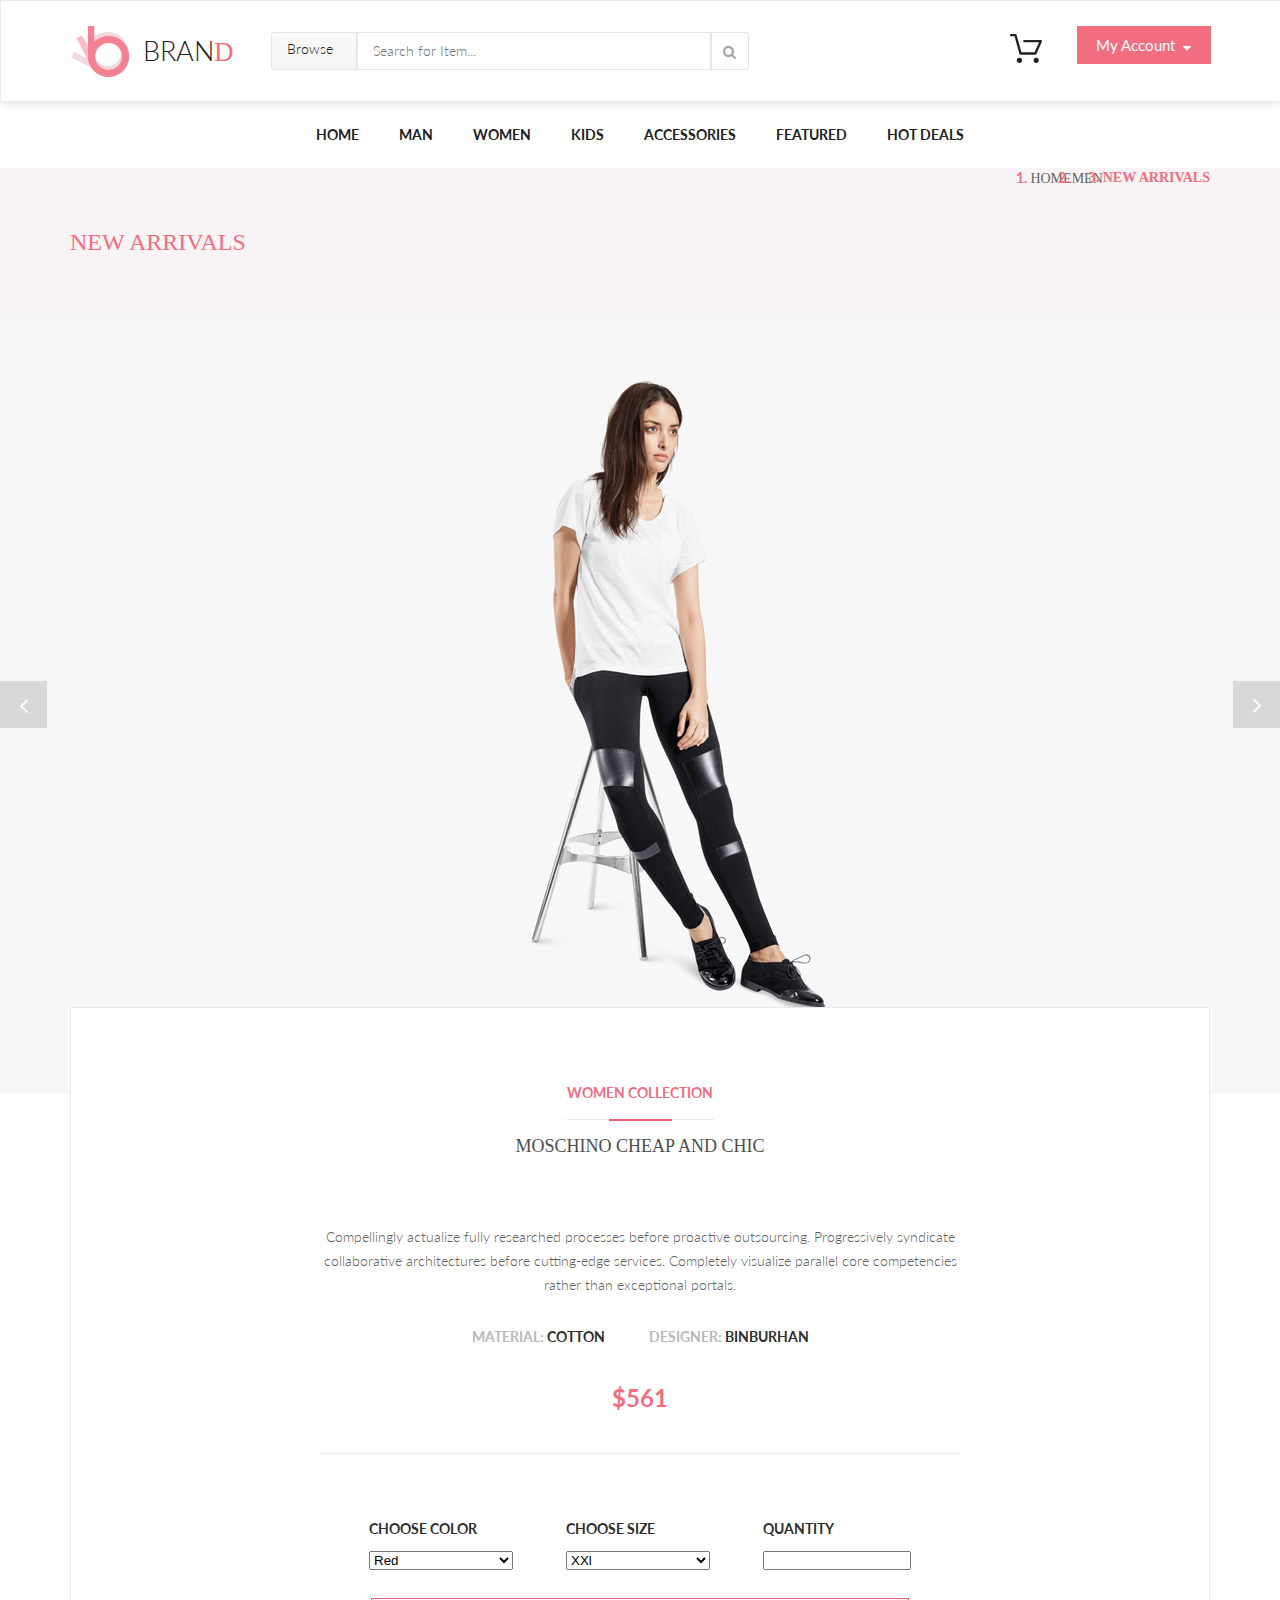
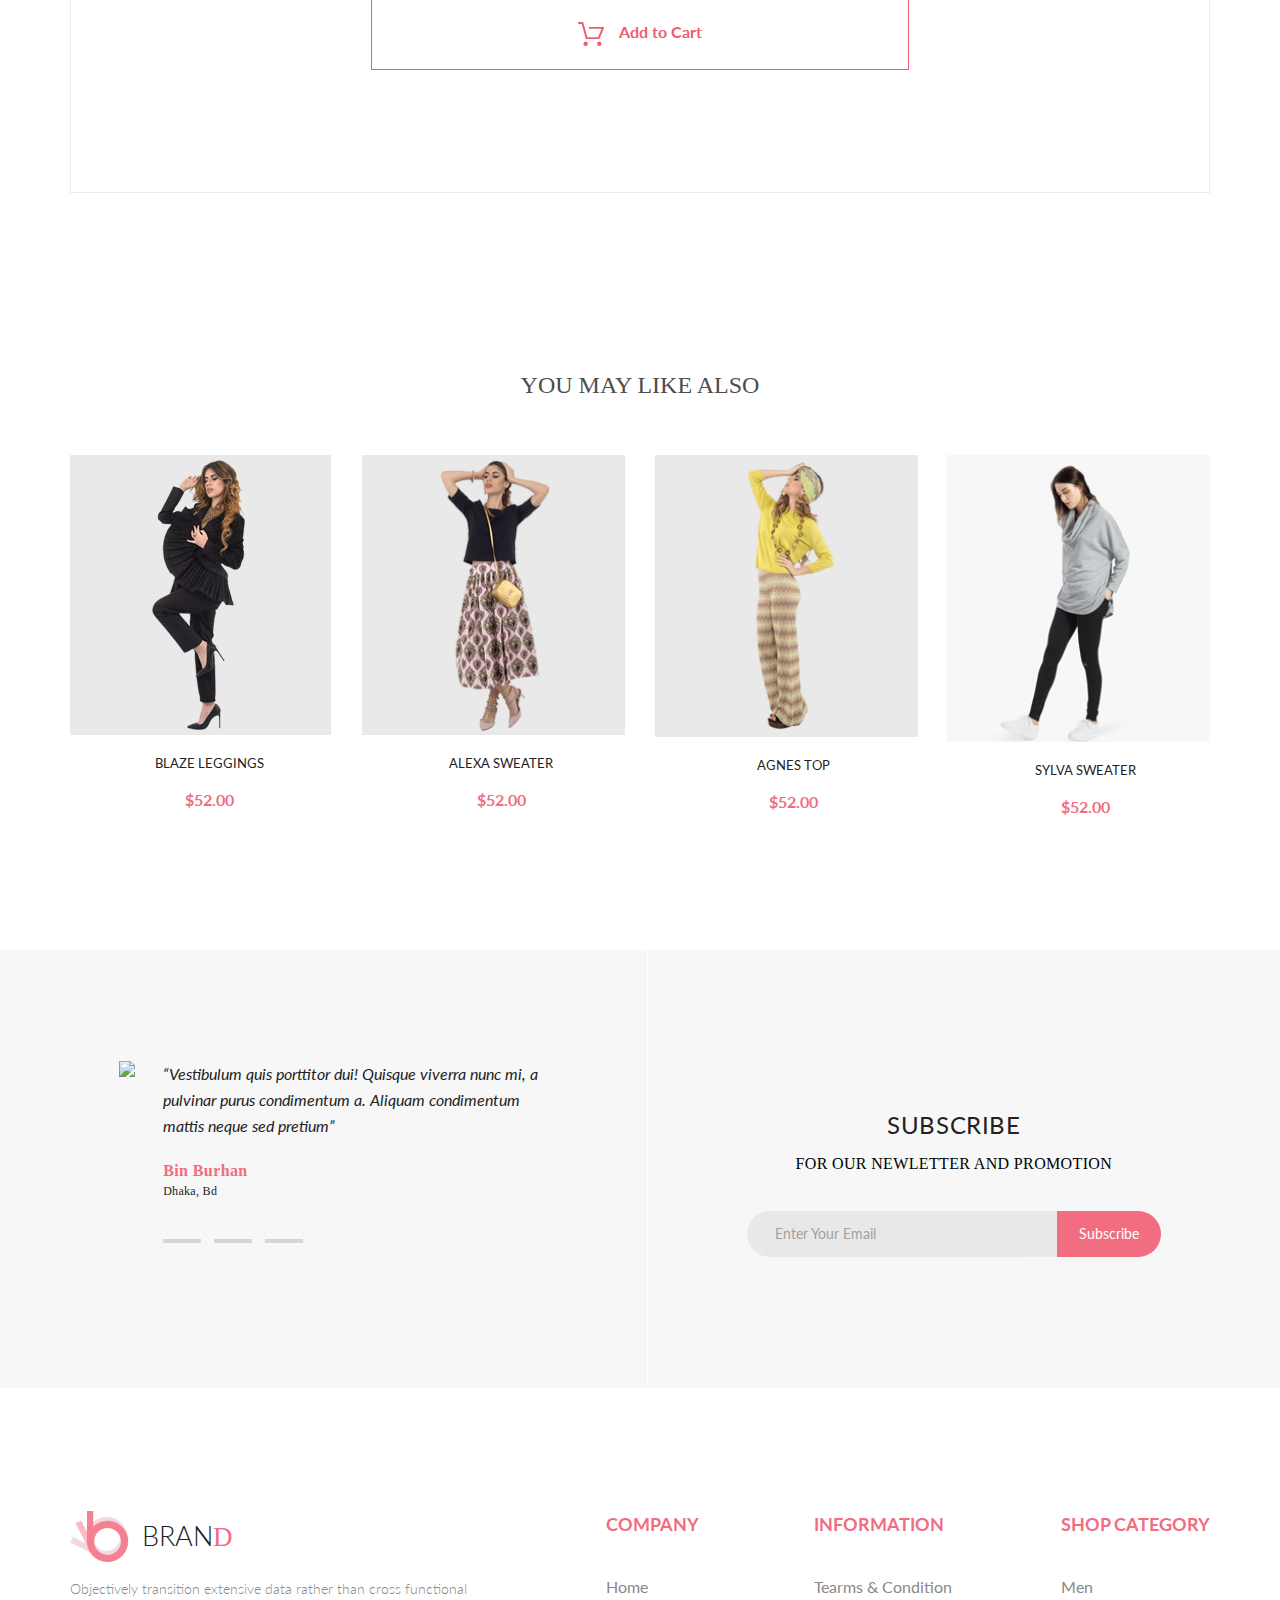
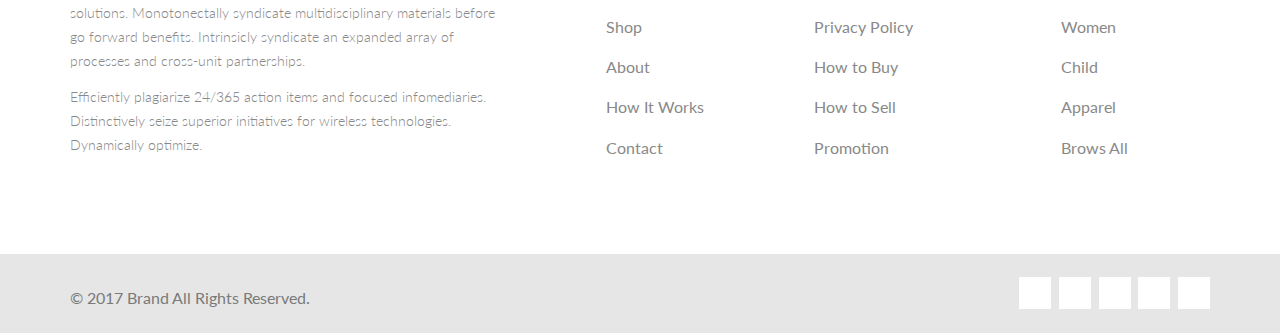
==== commit a9d0f5de: "[Shop-6] Добавление блока "вам может понравится" в single page." ====
--- a/spa.html
+++ b/spa.html
@@ -456,7 +456,67 @@
     </div>
 </div>
 
-<div class="like"></div>
+<div class="like">
+    <div class="container_like">
+        <div class="like_item">you may like also</div>
+        <div class="like_item">
+            <div class="items_flex">
+                <div class="card">
+                    <a class="card_link" href="#">
+                        <img class="card_img like_img" src="img/like1.png">
+                        <p class="card_text">BLAZE LEGGINGS</p>
+                        <p class="card_text_colored">$52.00</p>
+                    </a>
+                    <div class="card_img_hover">
+                        <button class="card_button">
+                            <img class="card_button_cart" src="img/cart.png">
+                            <img class="card_button_add" src="img/add.png">
+                        </button>
+                    </div>
+                </div>
+                <div class="card">
+                    <a class="card_link" href="#">
+                        <img class="card_img" src="img/like2.png">
+                        <p class="card_text">ALEXA SWEATER</p>
+                        <p class="card_text_colored">$52.00</p>
+                    </a>
+                    <div class="card_img_hover">
+                        <button class="card_button">
+                            <img class="card_button_cart" src="img/cart.png">
+                            <img class="card_button_add" src="img/add.png">
+                        </button>
+                    </div>
+                </div>
+                <div class="card">
+                    <a class="card_link" href="#">
+                        <img class="card_img" src="img/like3.png">
+                        <p class="card_text">AGNES TOP</p>
+                        <p class="card_text_colored">$52.00</p>
+                    </a>
+                    <div class="card_img_hover">
+                        <button class="card_button">
+                            <img class="card_button_cart" src="img/cart.png">
+                            <img class="card_button_add" src="img/add.png">
+                        </button>
+                    </div>
+                </div>
+                <div class="card">
+                    <a class="card_link" href="#">
+                        <img class="card_img" src="img/like4.png">
+                        <p class="card_text">SYLVA SWEATER</p>
+                        <p class="card_text_colored">$52.00</p>
+                    </a>
+                    <div class="card_img_hover">
+                        <button class="card_button">
+                            <img class="card_button_cart" src="img/cart.png">
+                            <img class="card_button_add" src="img/add.png">
+                        </button>
+                    </div>
+                </div>
+            </div>
+        </div>
+    </div>
+</div>
 
 <div class="subscribe">
     <div class="subscribe_bgc">
--- a/style.css
+++ b/style.css
@@ -1025,6 +1025,7 @@
 .card_box {
     position: relative;
     display: block;
+    margin-bottom: 119px;
 }
 
 .slider_spa {
@@ -1187,6 +1188,32 @@
 }
 
 .like {
-    height: 1289px;
     background-color: white;
+}
+
+.container_like {
+    width: 1140px;
+    margin: 0 auto;
+    padding-top: 763px;
+}
+
+.like_item {
+    color: #4d4d4d;
+    font-family: "Lato - Black";
+    font-size: 24px;
+    font-weight: 400;
+    line-height: 20px;
+    text-align: center;
+    text-transform: uppercase;
+    margin-bottom: 60px;
+}
+
+.like_item:last-of-type {
+    margin-bottom: 73px;
+}
+
+.like_img {
+    width: 261px;
+    height: 280px;
+    background-color: #e9e9e9;
 }